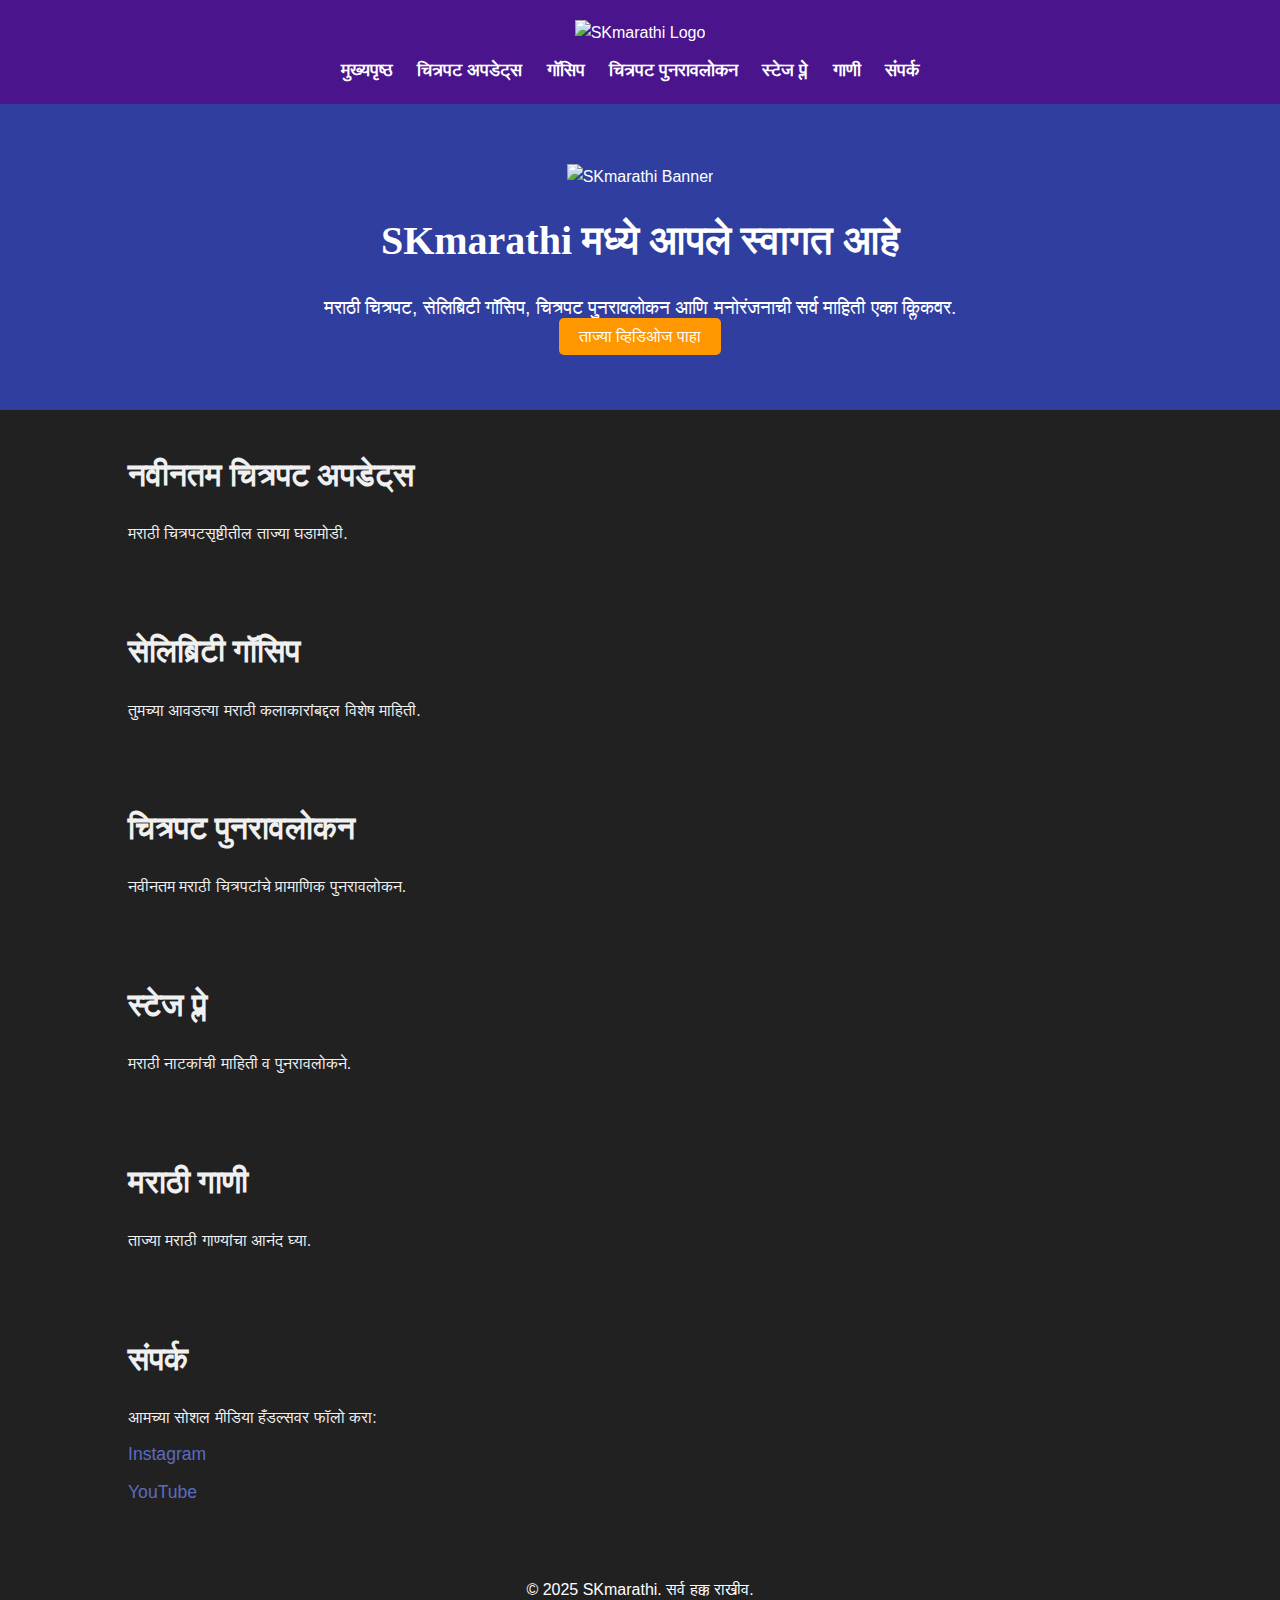
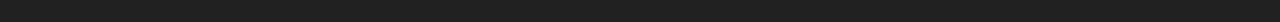
==== index.html @ 4903405e "Update index.html" ====
<!DOCTYPE html><html lang="mr">
<head>
    <meta charset="UTF-8">
    <meta name="viewport" content="width=device-width, initial-scale=1.0">
    <title>SKmarathi</title>
    <link rel="stylesheet" href="styles.css">
    <meta name="description" content="SKmarathi - तुमच्या मराठी चित्रपट, सेलिब्रिटी गॉसिप आणि मनोरंजनाचे अद्ययावत ठिकाण.">
    <meta name="keywords" content="SKmarathi, मराठी चित्रपट, सेलिब्रिटी गॉसिप, मराठी चित्रपट पुनरावलोकन, स्टेज प्ले, मनोरंजन">
    <meta name="author" content="Sandesh Khade">
    <meta name="google-site-verification" content="vFxRrsQT3I8T5LkKpK90j4mguvEcfYEq4QVLb75zHyc" />
</head>
<body>
    <header>
        <div class="container">
            <img src="C:\Users\Admin\Desktop\SKmarathi\images\SKmarathi logo.jpg" alt="SKmarathi Logo" class="logo">
            <nav>
                <ul>
                    <li><a href="#home">मुख्यपृष्ठ</a></li>
                    <li><a href="#updates">चित्रपट अपडेट्स</a></li>
                    <li><a href="#gossip">गॉसिप</a></li>
                    <li><a href="#reviews">चित्रपट पुनरावलोकन</a></li>
                    <li><a href="#plays">स्टेज प्ले</a></li>
                    <li><a href="#songs">गाणी</a></li>
                    <li><a href="#contact">संपर्क</a></li>
                </ul>
            </nav>
        </div>
    </header><section id="home" class="hero">
    <div class="container">
        <img src="C:\Users\Admin\Desktop\SKmarathi\images\skmarathiofficial bn.jpg" alt="SKmarathi Banner" class="banner">
        <h2>SKmarathi मध्ये आपले स्वागत आहे</h2>
        <p>मराठी चित्रपट, सेलिब्रिटी गॉसिप, चित्रपट पुनरावलोकन आणि मनोरंजनाची सर्व माहिती एका क्लिकवर.</p>
        <a href="#videos" class="cta">ताज्या व्हिडिओज पाहा</a>
    </div>
</section>

<section id="updates">
    <div class="container">
        <h2>नवीनतम चित्रपट अपडेट्स</h2>
        <p>मराठी चित्रपटसृष्टीतील ताज्या घडामोडी.</p>
    </div>
</section>

<section id="gossip">
    <div class="container">
        <h2>सेलिब्रिटी गॉसिप</h2>
        <p>तुमच्या आवडत्या मराठी कलाकारांबद्दल विशेष माहिती.</p>
    </div>
</section>

<section id="reviews">
    <div class="container">
        <h2>चित्रपट पुनरावलोकन</h2>
        <p>नवीनतम मराठी चित्रपटांचे प्रामाणिक पुनरावलोकन.</p>
    </div>
</section>

<section id="plays">
    <div class="container">
        <h2>स्टेज प्ले</h2>
        <p>मराठी नाटकांची माहिती व पुनरावलोकने.</p>
    </div>
</section>

<section id="songs">
    <div class="container">
        <h2>मराठी गाणी</h2>
        <p>ताज्या मराठी गाण्यांचा आनंद घ्या.</p>
    </div>
</section>

<section id="contact">
    <div class="container">
        <h2>संपर्क</h2>
        <p>आमच्या सोशल मीडिया हँडल्सवर फॉलो करा:</p>
        <ul>
            <li><a href="https://instagram.com/skmarathiofficial" target="_blank">Instagram</a></li>
            <li><a href="https://youtube.com/@skmarathi00?si=pFeI9sJSJotUwEm0" target="_blank">YouTube</a></li>
        </ul>
    </div>
</section>

<footer>
    <div class="container">
        <p>&copy; 2025 SKmarathi. सर्व हक्क राखीव.</p>
    </div>
</footer>

</body>
</html>
---- styles.css ----
/* ग्लोबल स्टाइल्स */
* {
    margin: 0;
    padding: 0;
    box-sizing: border-box;
}

body {
    font-family: 'Arial', sans-serif;
    line-height: 1.6;
    background-color: #212121; /* गडद पार्श्वभूमी */
    color: #f0f0f0; /* हलके टेक्स्ट */
}

/* कंटेनर */
.container {
    width: 80%;
    margin: 0 auto;
}

/* हेडर */
header {
    background: #4a148c; /* गडद जांभळा */
    color: white;
    padding: 20px 0;
    text-align: center;
}

header h1 {
    font-size: 2.5rem;
    font-family: 'Georgia', serif;
}

/* लोगो */
.logo {
    max-width: 150px;
    height: auto;
    margin-bottom: 10px;
}

/* नेव्हिगेशन */
nav ul {
    list-style: none;
    padding: 0;
}

nav ul li {
    display: inline;
    margin-right: 20px;
}

nav ul li a {
    color: white;
    text-decoration: none;
    font-weight: bold;
}

/* हीरो विभाग */
.hero {
    background: #303f9f; /* गडद निळा */
    color: white;
    padding: 60px 0;
    text-align: center;
}

.hero h2 {
    font-size: 2.5rem;
}

.hero p {
    font-size: 1.2rem;
}

.hero .cta {
    padding: 10px 20px;
    background-color: #ff9800;
    color: white;
    text-decoration: none;
    border-radius: 5px;
}

/* बॅनर */
.banner {
    max-width: 100%;
    height: auto;
    margin-bottom: 20px;
}

/* विभाग स्टाइलिंग */
section {
    padding: 40px 0;
}

section h2 {
    font-size: 2rem;
    margin-bottom: 20px;
    font-family: 'Georgia', serif;
}

/* सोशल मीडिया लिंक्स */
ul {
    list-style-type: none;
}

ul li {
    margin: 10px 0;
    font-size: 1.1rem;
}

ul li a {
    color: #5c6bc0; /* निळा रंग */
    text-decoration: none;
}

ul li a:hover {
    color: #ff4c4c; /* लाल रंग */
}

/* फूटर */
footer {
    background: #212121; /* गडद पार्श्वभूमी */
    color: white;
    padding: 20px 0;
    text-align: center;
    font-size: 1rem;
}

/* सोशल मीडिया बटण स्टाइल्स */
.social-media {
    text-align: center;
    margin-top: 30px;
}

.social-btn {
    padding: 10px 20px;
    margin: 10px;
    color: #fff;
    text-decoration: none;
    font-size: 1.2em;
    border-radius: 5px;
    transition: background-color 0.3s ease;
}

.instagram {
    background-color: #E1306C;
}

.youtube {
    background-color: #FF0000;
}

.social-btn:hover {
    opacity: 0.8;
}

/* फीडबॅक विभाग */
.feedback {
    text-align: center;
    margin: 40px 0;
}

.feedback form {
    display: flex;
    flex-direction: column;
    align-items: center;
}

.feedback textarea {
    width: 80%;
    height: 100px;
    padding: 10px;
    margin: 10px 0;
    border: 1px solid #ccc;
    border-radius: 5px;
}

.feedback button {
    padding: 10px 20px;
    background-color: #007BFF;
    color: white;
    border: none;
    cursor: pointer;
    border-radius: 5px;
}

.feedback button:hover {
    background-color: #0056b3;
}

/* प्रतिसादक्षम डिझाइन */
@media screen and (max-width: 768px) {
    .content {
        padding: 10px;
    }

    .social-btn {
        padding: 8px 15px;
        font-size: 1em;
    }

    .feedback textarea {
        width: 90%;
    }
}
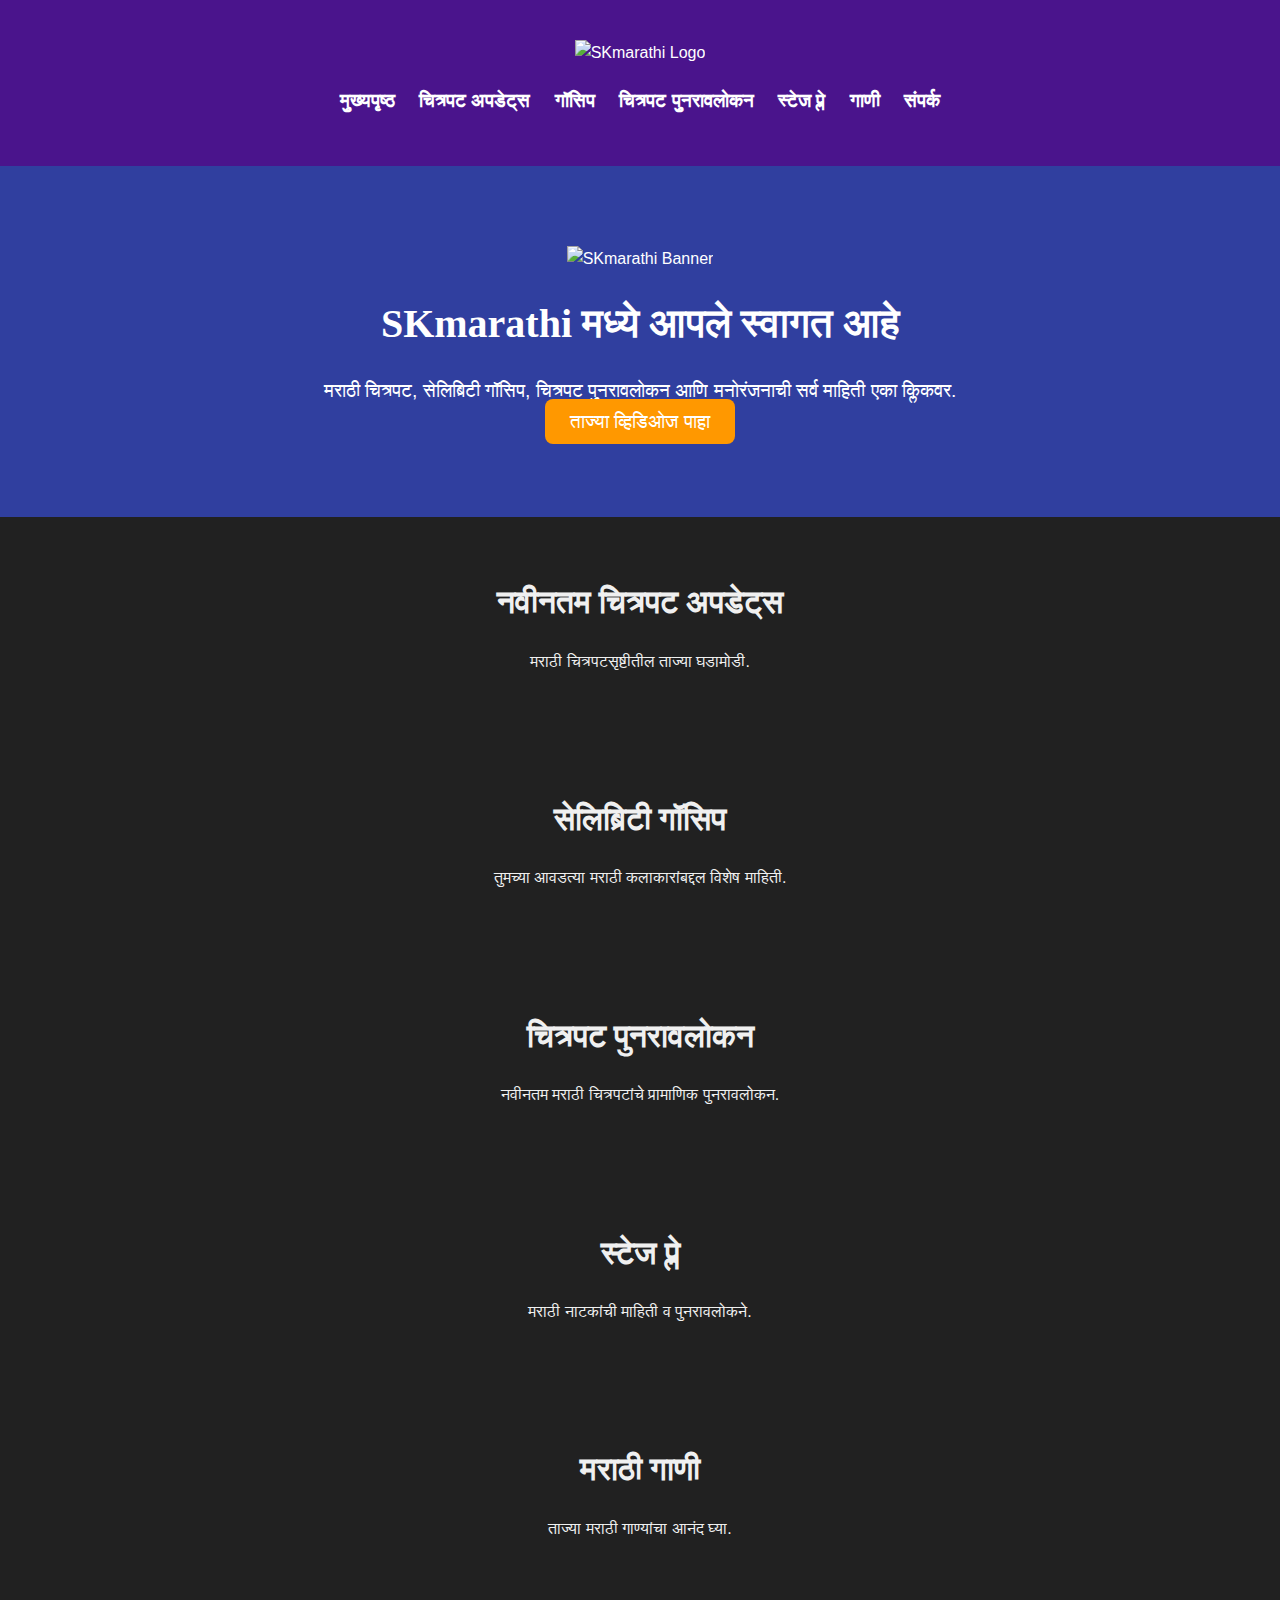
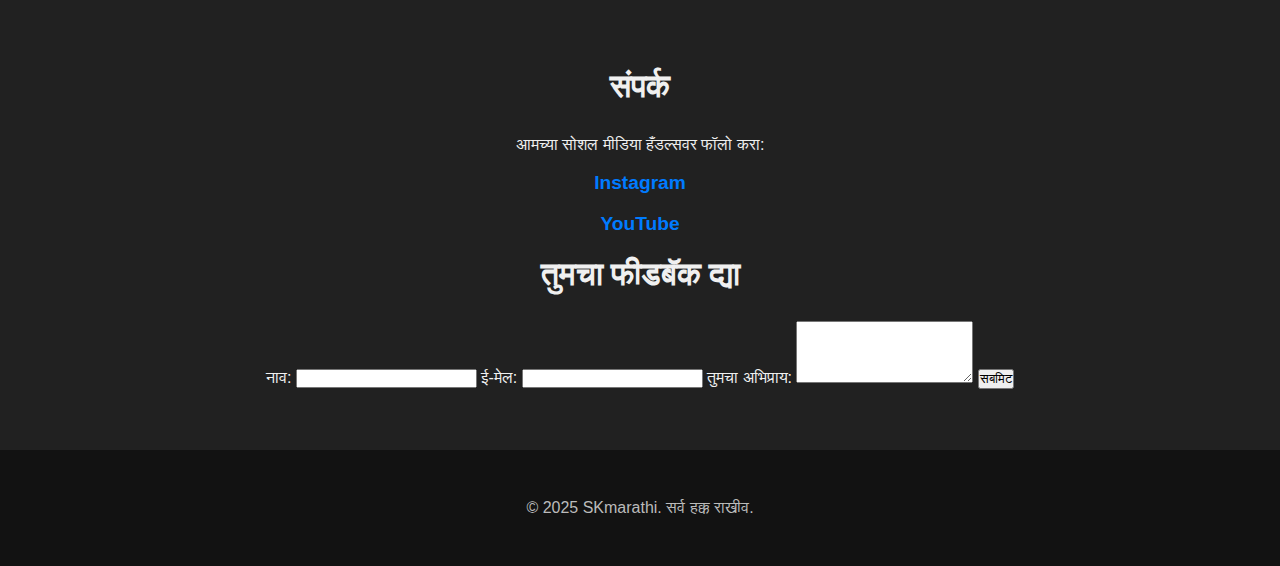
==== commit 95dffa39: "Update index.html" ====
--- a/index.html
+++ b/index.html
@@ -2,17 +2,16 @@
 <head>
     <meta charset="UTF-8">
     <meta name="viewport" content="width=device-width, initial-scale=1.0">
-    <title>SKmarathi</title>
+    <title>SKmarathi - मराठी चित्रपट, गॉसिप आणि मनोरंजन</title>
     <link rel="stylesheet" href="styles.css">
     <meta name="description" content="SKmarathi - तुमच्या मराठी चित्रपट, सेलिब्रिटी गॉसिप आणि मनोरंजनाचे अद्ययावत ठिकाण.">
-    <meta name="keywords" content="SKmarathi, मराठी चित्रपट, सेलिब्रिटी गॉसिप, मराठी चित्रपट पुनरावलोकन, स्टेज प्ले, मनोरंजन">
+    <meta name="keywords" content="मराठी चित्रपट, सेलिब्रिटी गॉसिप, चित्रपट पुनरावलोकन, SKmarathi, नाटक, संगीत, मनोरंजन">
     <meta name="author" content="Sandesh Khade">
-    <meta name="google-site-verification" content="vFxRrsQT3I8T5LkKpK90j4mguvEcfYEq4QVLb75zHyc" />
 </head>
 <body>
     <header>
         <div class="container">
-            <img src="C:\Users\Admin\Desktop\SKmarathi\images\SKmarathi logo.jpg" alt="SKmarathi Logo" class="logo">
+            <img src="images/SKmarathi-logo.jpg" alt="SKmarathi Logo" class="logo">
             <nav>
                 <ul>
                     <li><a href="#home">मुख्यपृष्ठ</a></li>
@@ -27,7 +26,7 @@
         </div>
     </header><section id="home" class="hero">
     <div class="container">
-        <img src="C:\Users\Admin\Desktop\SKmarathi\images\skmarathiofficial bn.jpg" alt="SKmarathi Banner" class="banner">
+        <img src="images/skmarathiofficial-bn.jpg" alt="SKmarathi Banner" class="banner">
         <h2>SKmarathi मध्ये आपले स्वागत आहे</h2>
         <p>मराठी चित्रपट, सेलिब्रिटी गॉसिप, चित्रपट पुनरावलोकन आणि मनोरंजनाची सर्व माहिती एका क्लिकवर.</p>
         <a href="#videos" class="cta">ताज्या व्हिडिओज पाहा</a>
@@ -75,8 +74,22 @@
         <p>आमच्या सोशल मीडिया हँडल्सवर फॉलो करा:</p>
         <ul>
             <li><a href="https://instagram.com/skmarathiofficial" target="_blank">Instagram</a></li>
-            <li><a href="https://youtube.com/@skmarathi00?si=pFeI9sJSJotUwEm0" target="_blank">YouTube</a></li>
+            <li><a href="https://youtube.com/@skmarathi00" target="_blank">YouTube</a></li>
         </ul>
+        
+        <h2>तुमचा फीडबॅक द्या</h2>
+        <form class="feedback-form" action="feedback.php" method="POST">
+            <label for="name">नाव:</label>
+            <input type="text" id="name" name="name" required>
+
+            <label for="email">ई-मेल:</label>
+            <input type="email" id="email" name="email" required>
+
+            <label for="message">तुमचा अभिप्राय:</label>
+            <textarea id="message" name="message" rows="4" required></textarea>
+
+            <button type="submit">सबमिट</button>
+        </form>
     </div>
 </section>
 
--- a/styles.css
+++ b/styles.css
@@ -16,6 +16,7 @@
 .container {
     width: 80%;
     margin: 0 auto;
+    padding: 20px;
 }
 
 /* हेडर */
@@ -41,23 +42,28 @@
 /* नेव्हिगेशन */
 nav ul {
     list-style: none;
-    padding: 0;
+    text-align: center;
 }
 
 nav ul li {
-    display: inline;
-    margin-right: 20px;
+    display: inline-block;
+    margin: 10px;
 }
 
 nav ul li a {
     color: white;
     text-decoration: none;
     font-weight: bold;
+    font-size: 1.2rem;
+}
+
+nav ul li a:hover {
+    color: #ff9800;
 }
 
 /* हीरो विभाग */
 .hero {
-    background: #303f9f; /* गडद निळा */
+    background: #303f9f;
     color: white;
     padding: 60px 0;
     text-align: center;
@@ -72,11 +78,17 @@
 }
 
 .hero .cta {
-    padding: 10px 20px;
+    padding: 12px 25px;
     background-color: #ff9800;
     color: white;
     text-decoration: none;
-    border-radius: 5px;
+    border-radius: 8px;
+    transition: background 0.3s ease-in-out;
+    font-size: 1.2rem;
+}
+
+.hero .cta:hover {
+    background-color: #e68900;
 }
 
 /* बॅनर */
@@ -89,6 +101,7 @@
 /* विभाग स्टाइलिंग */
 section {
     padding: 40px 0;
+    text-align: center;
 }
 
 section h2 {
@@ -100,105 +113,65 @@
 /* सोशल मीडिया लिंक्स */
 ul {
     list-style-type: none;
+    padding: 0;
 }
 
 ul li {
     margin: 10px 0;
-    font-size: 1.1rem;
+    font-size: 1.2rem;
 }
 
 ul li a {
-    color: #5c6bc0; /* निळा रंग */
+    color: #007BFF;
+    font-weight: bold;
     text-decoration: none;
 }
 
 ul li a:hover {
-    color: #ff4c4c; /* लाल रंग */
+    color: #ff4c4c;
+    text-decoration: underline;
 }
 
 /* फूटर */
 footer {
-    background: #212121; /* गडद पार्श्वभूमी */
+    background: #121212;
     color: white;
     padding: 20px 0;
     text-align: center;
     font-size: 1rem;
 }
 
-/* सोशल मीडिया बटण स्टाइल्स */
-.social-media {
-    text-align: center;
-    margin-top: 30px;
-}
-
-.social-btn {
-    padding: 10px 20px;
-    margin: 10px;
-    color: #fff;
-    text-decoration: none;
-    font-size: 1.2em;
-    border-radius: 5px;
-    transition: background-color 0.3s ease;
-}
-
-.instagram {
-    background-color: #E1306C;
-}
-
-.youtube {
-    background-color: #FF0000;
-}
-
-.social-btn:hover {
-    opacity: 0.8;
-}
-
-/* फीडबॅक विभाग */
-.feedback {
-    text-align: center;
-    margin: 40px 0;
-}
-
-.feedback form {
-    display: flex;
-    flex-direction: column;
-    align-items: center;
-}
-
-.feedback textarea {
-    width: 80%;
-    height: 100px;
-    padding: 10px;
-    margin: 10px 0;
-    border: 1px solid #ccc;
-    border-radius: 5px;
-}
-
-.feedback button {
-    padding: 10px 20px;
-    background-color: #007BFF;
-    color: white;
-    border: none;
-    cursor: pointer;
-    border-radius: 5px;
-}
-
-.feedback button:hover {
-    background-color: #0056b3;
+footer p {
+    margin: 5px 0;
+    color: #bbb;
 }
 
 /* प्रतिसादक्षम डिझाइन */
 @media screen and (max-width: 768px) {
-    .content {
-        padding: 10px;
+    .container {
+        width: 95%;
     }
 
-    .social-btn {
-        padding: 8px 15px;
-        font-size: 1em;
+    nav ul {
+        display: flex;
+        flex-direction: column;
+        align-items: center;
     }
 
-    .feedback textarea {
-        width: 90%;
+    nav ul li {
+        margin: 5px 0;
+    }
+
+    .hero h2 {
+        font-size: 2rem;
+    }
+
+    .hero p {
+        font-size: 1rem;
+    }
+
+    .cta {
+        font-size: 1rem;
+        padding: 10px 20px;
     }
 }
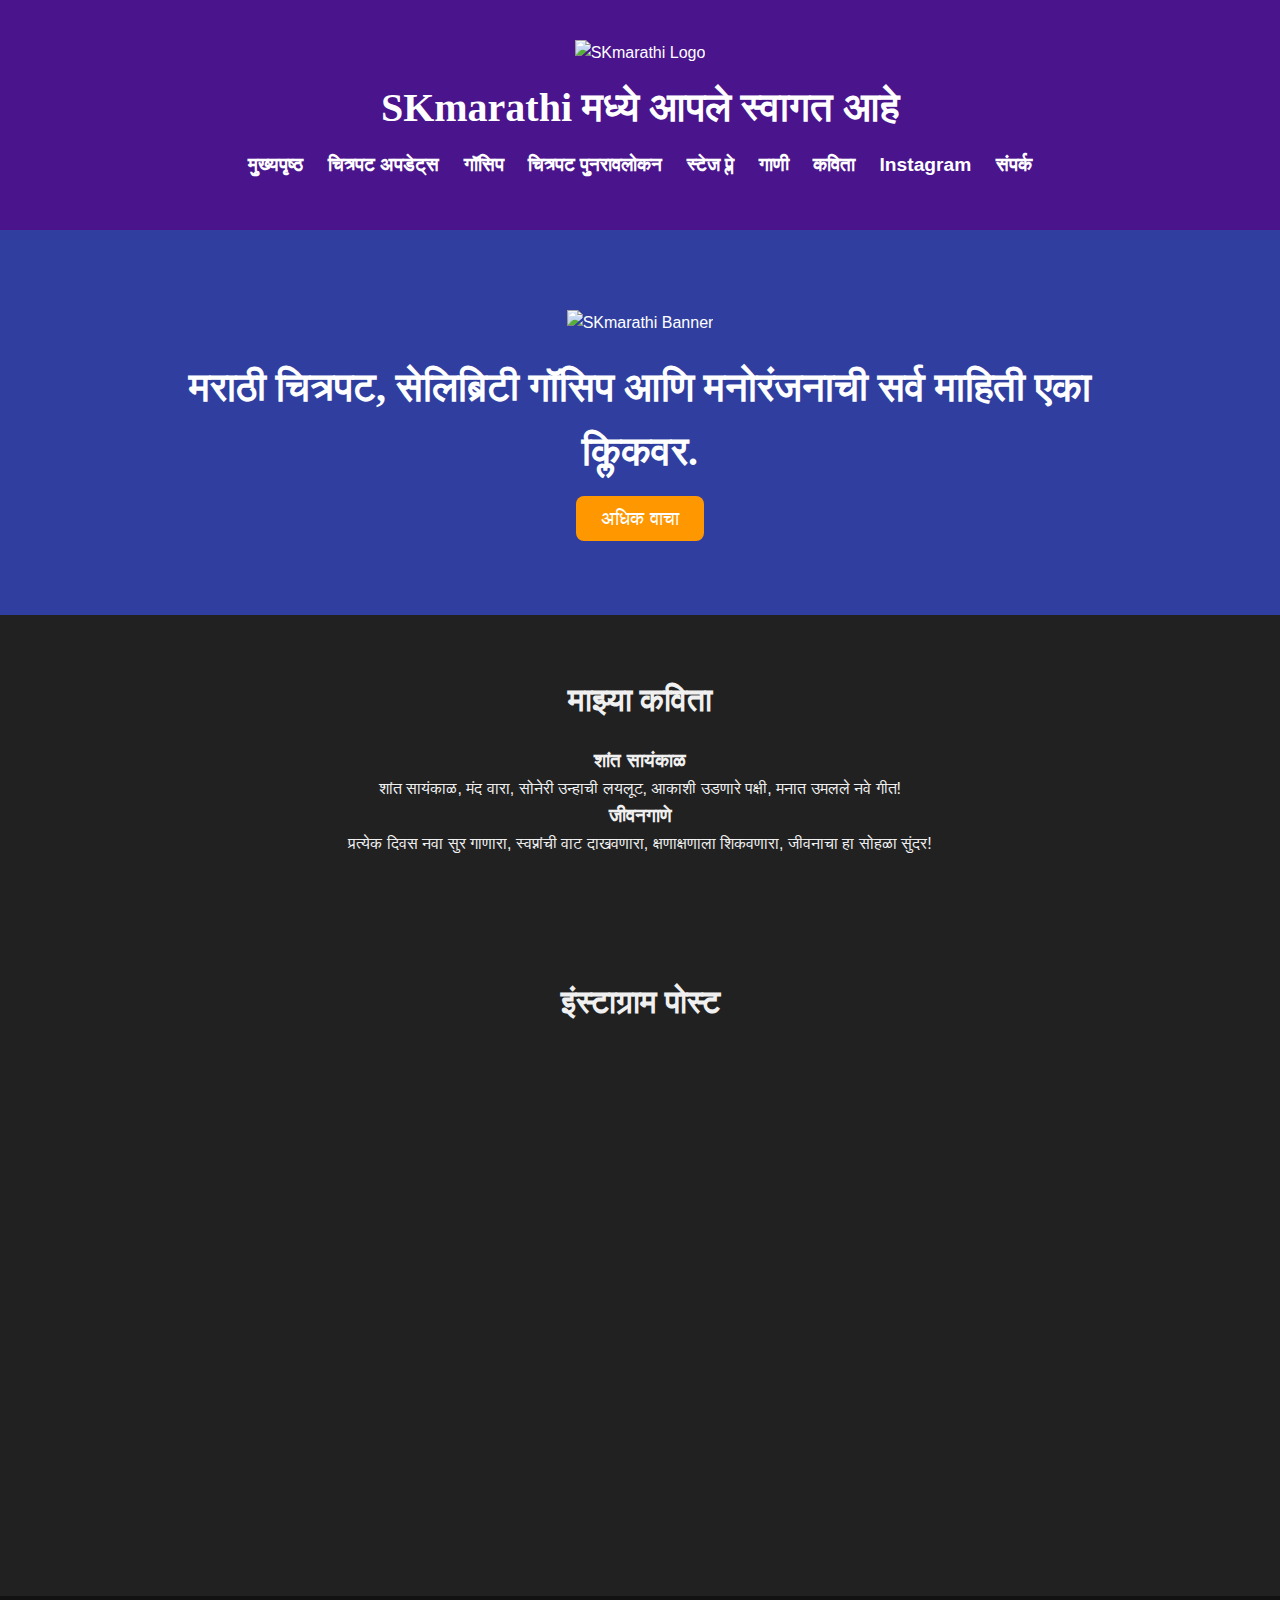
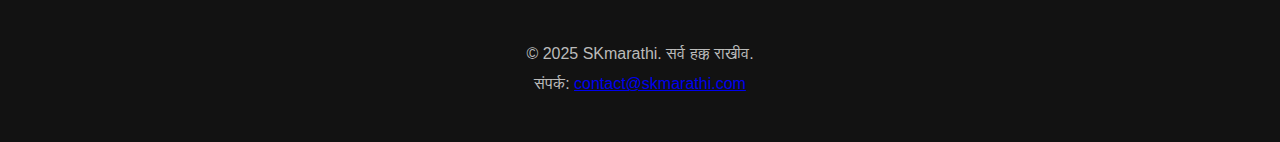
==== commit 7e7284b7: "Update index.html" ====
--- a/index.html
+++ b/index.html
@@ -1,4 +1,5 @@
-<!DOCTYPE html><html lang="mr">
+<!DOCTYPE html>
+<html lang="mr">
 <head>
     <meta charset="UTF-8">
     <meta name="viewport" content="width=device-width, initial-scale=1.0">
@@ -9,9 +10,12 @@
     <meta name="author" content="Sandesh Khade">
 </head>
 <body>
+
+    <!-- हेडर -->
     <header>
         <div class="container">
-            <img src="images/SKmarathi-logo.jpg" alt="SKmarathi Logo" class="logo">
+            <img src="C:\Users\Admin\Desktop\SKmarathi\images\SKmarathi-logo.jpg.jpg" alt="SKmarathi Logo" class="logo">
+            <h1>SKmarathi मध्ये आपले स्वागत आहे</h1>
             <nav>
                 <ul>
                     <li><a href="#home">मुख्यपृष्ठ</a></li>
@@ -20,84 +24,59 @@
                     <li><a href="#reviews">चित्रपट पुनरावलोकन</a></li>
                     <li><a href="#plays">स्टेज प्ले</a></li>
                     <li><a href="#songs">गाणी</a></li>
+                    <li><a href="#poems">कविता</a></li>
+                    <li><a href="#insta-posts">Instagram</a></li>
                     <li><a href="#contact">संपर्क</a></li>
                 </ul>
             </nav>
         </div>
-    </header><section id="home" class="hero">
-    <div class="container">
-        <img src="images/skmarathiofficial-bn.jpg" alt="SKmarathi Banner" class="banner">
-        <h2>SKmarathi मध्ये आपले स्वागत आहे</h2>
-        <p>मराठी चित्रपट, सेलिब्रिटी गॉसिप, चित्रपट पुनरावलोकन आणि मनोरंजनाची सर्व माहिती एका क्लिकवर.</p>
-        <a href="#videos" class="cta">ताज्या व्हिडिओज पाहा</a>
-    </div>
-</section>
+    </header>
 
-<section id="updates">
-    <div class="container">
-        <h2>नवीनतम चित्रपट अपडेट्स</h2>
-        <p>मराठी चित्रपटसृष्टीतील ताज्या घडामोडी.</p>
-    </div>
-</section>
+    <!-- बॅनर -->
+    <section id="home" class="hero">
+        <div class="container">
+            <img src="images/skmarathiofficial-bn.jpg" alt="SKmarathi Banner" class="banner">
+            <h2>मराठी चित्रपट, सेलिब्रिटी गॉसिप आणि मनोरंजनाची सर्व माहिती एका क्लिकवर.</h2>
+            <a href="#updates" class="cta">अधिक वाचा</a>
+        </div>
+    </section>
 
-<section id="gossip">
-    <div class="container">
-        <h2>सेलिब्रिटी गॉसिप</h2>
-        <p>तुमच्या आवडत्या मराठी कलाकारांबद्दल विशेष माहिती.</p>
-    </div>
-</section>
+    <!-- कविता विभाग -->
+    <section id="poems">
+        <div class="container">
+            <h2>माझ्या कविता</h2>
+            <div class="poem">
+                <h3>शांत सायंकाळ</h3>
+                <p>शांत सायंकाळ, मंद वारा,  
+                   सोनेरी उन्हाची लयलूट,  
+                   आकाशी उडणारे पक्षी,  
+                   मनात उमलले नवे गीत!</p>
+            </div>
+            <div class="poem">
+                <h3>जीवनगाणे</h3>
+                <p>प्रत्येक दिवस नवा सुर गाणारा,  
+                   स्वप्नांची वाट दाखवणारा,  
+                   क्षणाक्षणाला शिकवणारा,  
+                   जीवनाचा हा सोहळा सुंदर!</p>
+            </div>
+        </div>
+    </section>
 
-<section id="reviews">
-    <div class="container">
-        <h2>चित्रपट पुनरावलोकन</h2>
-        <p>नवीनतम मराठी चित्रपटांचे प्रामाणिक पुनरावलोकन.</p>
-    </div>
-</section>
+    <!-- इंस्टाग्राम पोस्ट -->
+    <section id="insta-posts">
+        <div class="container">
+            <h2>इंस्टाग्राम पोस्ट</h2>
+            <iframe src="https://www.instagram.com/p/DBMMjMjNX7g/embed" width="400" height="480" frameborder="0"></iframe>
+        </div>
+    </section>
 
-<section id="plays">
-    <div class="container">
-        <h2>स्टेज प्ले</h2>
-        <p>मराठी नाटकांची माहिती व पुनरावलोकने.</p>
-    </div>
-</section>
-
-<section id="songs">
-    <div class="container">
-        <h2>मराठी गाणी</h2>
-        <p>ताज्या मराठी गाण्यांचा आनंद घ्या.</p>
-    </div>
-</section>
-
-<section id="contact">
-    <div class="container">
-        <h2>संपर्क</h2>
-        <p>आमच्या सोशल मीडिया हँडल्सवर फॉलो करा:</p>
-        <ul>
-            <li><a href="https://instagram.com/skmarathiofficial" target="_blank">Instagram</a></li>
-            <li><a href="https://youtube.com/@skmarathi00" target="_blank">YouTube</a></li>
-        </ul>
-        
-        <h2>तुमचा फीडबॅक द्या</h2>
-        <form class="feedback-form" action="feedback.php" method="POST">
-            <label for="name">नाव:</label>
-            <input type="text" id="name" name="name" required>
-
-            <label for="email">ई-मेल:</label>
-            <input type="email" id="email" name="email" required>
-
-            <label for="message">तुमचा अभिप्राय:</label>
-            <textarea id="message" name="message" rows="4" required></textarea>
-
-            <button type="submit">सबमिट</button>
-        </form>
-    </div>
-</section>
-
-<footer>
-    <div class="container">
-        <p>&copy; 2025 SKmarathi. सर्व हक्क राखीव.</p>
-    </div>
-</footer>
+    <!-- फूटर -->
+    <footer id="contact">
+        <div class="container">
+            <p>&copy; 2025 SKmarathi. सर्व हक्क राखीव.</p>
+            <p>संपर्क: <a href="mailto:contact@skmarathi.com">contact@skmarathi.com</a></p>
+        </div>
+    </footer>
 
 </body>
 </html>
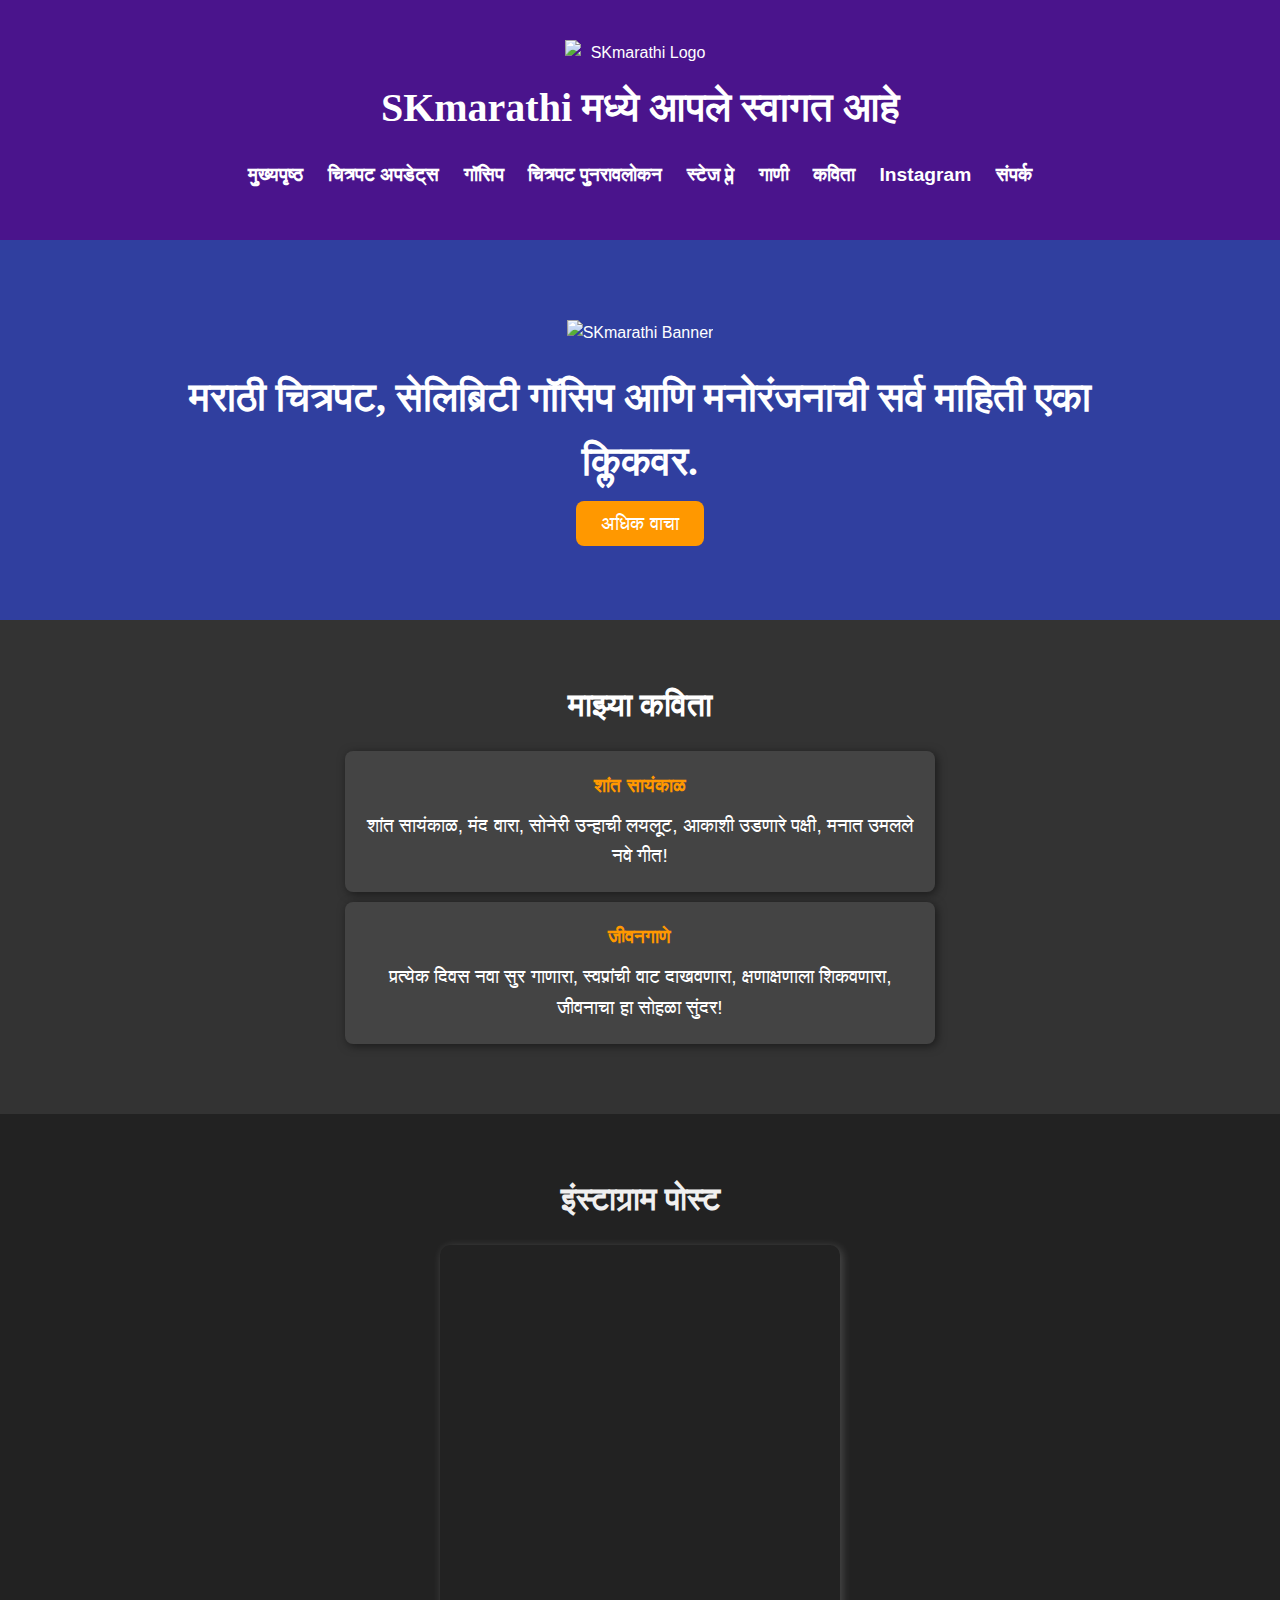
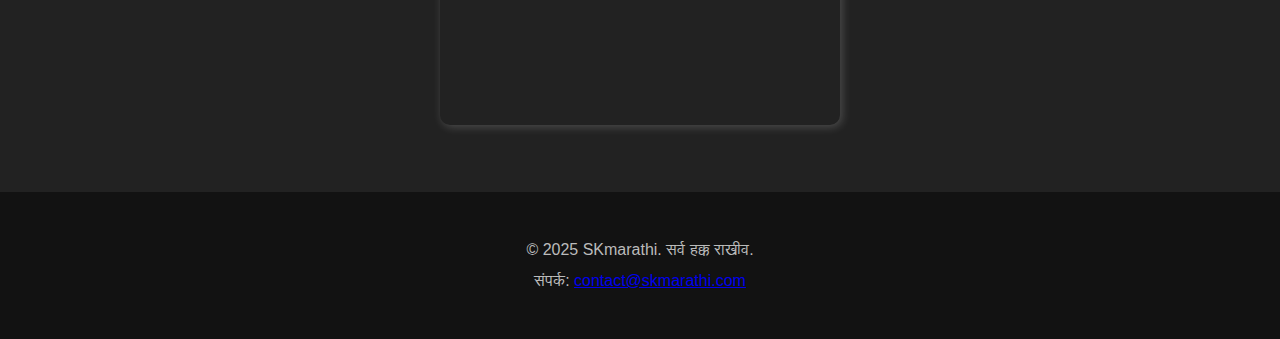
==== commit 827e2219: "Update index.html" ====
--- a/index.html
+++ b/index.html
@@ -14,7 +14,7 @@
     <!-- हेडर -->
     <header>
         <div class="container">
-            <img src="C:\Users\Admin\Desktop\SKmarathi\images\SKmarathi-logo.jpg.jpg" alt="SKmarathi Logo" class="logo">
+            <img src="https://github.com/skmarathi/skmarathi/blob/main/SKmarathi-logo.jpg.jpg?raw=true" alt="SKmarathi Logo" class="logo">
             <h1>SKmarathi मध्ये आपले स्वागत आहे</h1>
             <nav>
                 <ul>
--- a/styles.css
+++ b/styles.css
@@ -27,15 +27,16 @@
     text-align: center;
 }
 
+header .logo {
+    max-width: 150px;
+    height: auto;
+    display: block;
+    margin: 0 auto 10px;
+}
+
 header h1 {
     font-size: 2.5rem;
     font-family: 'Georgia', serif;
-}
-
-/* लोगो */
-.logo {
-    max-width: 150px;
-    height: auto;
     margin-bottom: 10px;
 }
 
@@ -61,7 +62,7 @@
     color: #ff9800;
 }
 
-/* हीरो विभाग */
+/* हीरो विभाग (बॅनर) */
 .hero {
     background: #303f9f;
     color: white;
@@ -69,12 +70,15 @@
     text-align: center;
 }
 
+.hero .banner {
+    max-width: 100%;
+    height: auto;
+    margin-bottom: 20px;
+}
+
 .hero h2 {
     font-size: 2.5rem;
-}
-
-.hero p {
-    font-size: 1.2rem;
+    margin-bottom: 15px;
 }
 
 .hero .cta {
@@ -89,13 +93,6 @@
 
 .hero .cta:hover {
     background-color: #e68900;
-}
-
-/* बॅनर */
-.banner {
-    max-width: 100%;
-    height: auto;
-    margin-bottom: 20px;
 }
 
 /* विभाग स्टाइलिंग */
@@ -110,6 +107,45 @@
     font-family: 'Georgia', serif;
 }
 
+/* कविता विभाग */
+#poems {
+    background: #333;
+    color: #fff;
+    padding: 40px 0;
+    text-align: center;
+}
+
+.poem {
+    background: #444;
+    padding: 20px;
+    margin: 10px auto;
+    border-radius: 8px;
+    box-shadow: 2px 2px 10px rgba(0, 0, 0, 0.5);
+    width: 60%;
+}
+
+.poem h3 {
+    color: #ff9800;
+    margin-bottom: 10px;
+}
+
+.poem p {
+    font-size: 1.2rem;
+    line-height: 1.6;
+}
+
+/* इंस्टाग्राम पोस्ट */
+#insta-posts {
+    background: #222;
+    padding: 40px 0;
+    text-align: center;
+}
+
+iframe {
+    border-radius: 10px;
+    box-shadow: 2px 2px 10px rgba(255, 255, 255, 0.2);
+}
+
 /* सोशल मीडिया लिंक्स */
 ul {
     list-style-type: none;
@@ -174,4 +210,8 @@
         font-size: 1rem;
         padding: 10px 20px;
     }
-}
+
+    .poem {
+        width: 80%;
+    }
+}
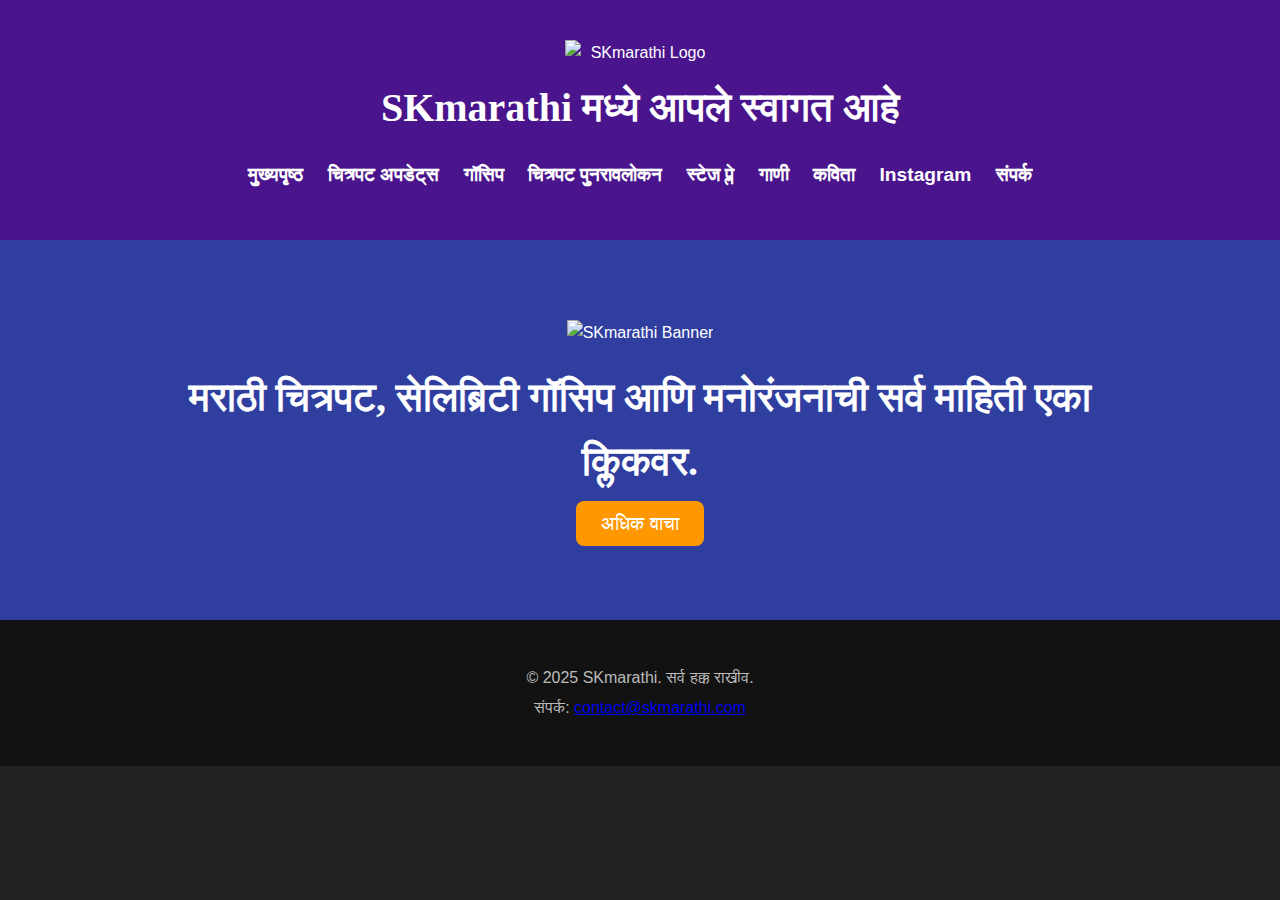
==== commit 597e7fc7: "Update index.html" ====
--- a/index.html
+++ b/index.html
@@ -14,7 +14,7 @@
     <!-- हेडर -->
     <header>
         <div class="container">
-            <img src="https://github.com/skmarathi/skmarathi/blob/main/SKmarathi-logo.jpg.jpg?raw=true" alt="SKmarathi Logo" class="logo">
+            <img src="https://raw.githubusercontent.com/skmarathi/skmarathi/main/SKmarathi-logo.jpg.jpg" alt="SKmarathi Logo" class="logo">
             <h1>SKmarathi मध्ये आपले स्वागत आहे</h1>
             <nav>
                 <ul>
@@ -35,38 +35,9 @@
     <!-- बॅनर -->
     <section id="home" class="hero">
         <div class="container">
-            <img src="images/skmarathiofficial-bn.jpg" alt="SKmarathi Banner" class="banner">
+            <img src="https://raw.githubusercontent.com/skmarathi/skmarathi/main/skmarathiofficial-bn.jpg" alt="SKmarathi Banner" class="banner">
             <h2>मराठी चित्रपट, सेलिब्रिटी गॉसिप आणि मनोरंजनाची सर्व माहिती एका क्लिकवर.</h2>
             <a href="#updates" class="cta">अधिक वाचा</a>
-        </div>
-    </section>
-
-    <!-- कविता विभाग -->
-    <section id="poems">
-        <div class="container">
-            <h2>माझ्या कविता</h2>
-            <div class="poem">
-                <h3>शांत सायंकाळ</h3>
-                <p>शांत सायंकाळ, मंद वारा,  
-                   सोनेरी उन्हाची लयलूट,  
-                   आकाशी उडणारे पक्षी,  
-                   मनात उमलले नवे गीत!</p>
-            </div>
-            <div class="poem">
-                <h3>जीवनगाणे</h3>
-                <p>प्रत्येक दिवस नवा सुर गाणारा,  
-                   स्वप्नांची वाट दाखवणारा,  
-                   क्षणाक्षणाला शिकवणारा,  
-                   जीवनाचा हा सोहळा सुंदर!</p>
-            </div>
-        </div>
-    </section>
-
-    <!-- इंस्टाग्राम पोस्ट -->
-    <section id="insta-posts">
-        <div class="container">
-            <h2>इंस्टाग्राम पोस्ट</h2>
-            <iframe src="https://www.instagram.com/p/DBMMjMjNX7g/embed" width="400" height="480" frameborder="0"></iframe>
         </div>
     </section>
 
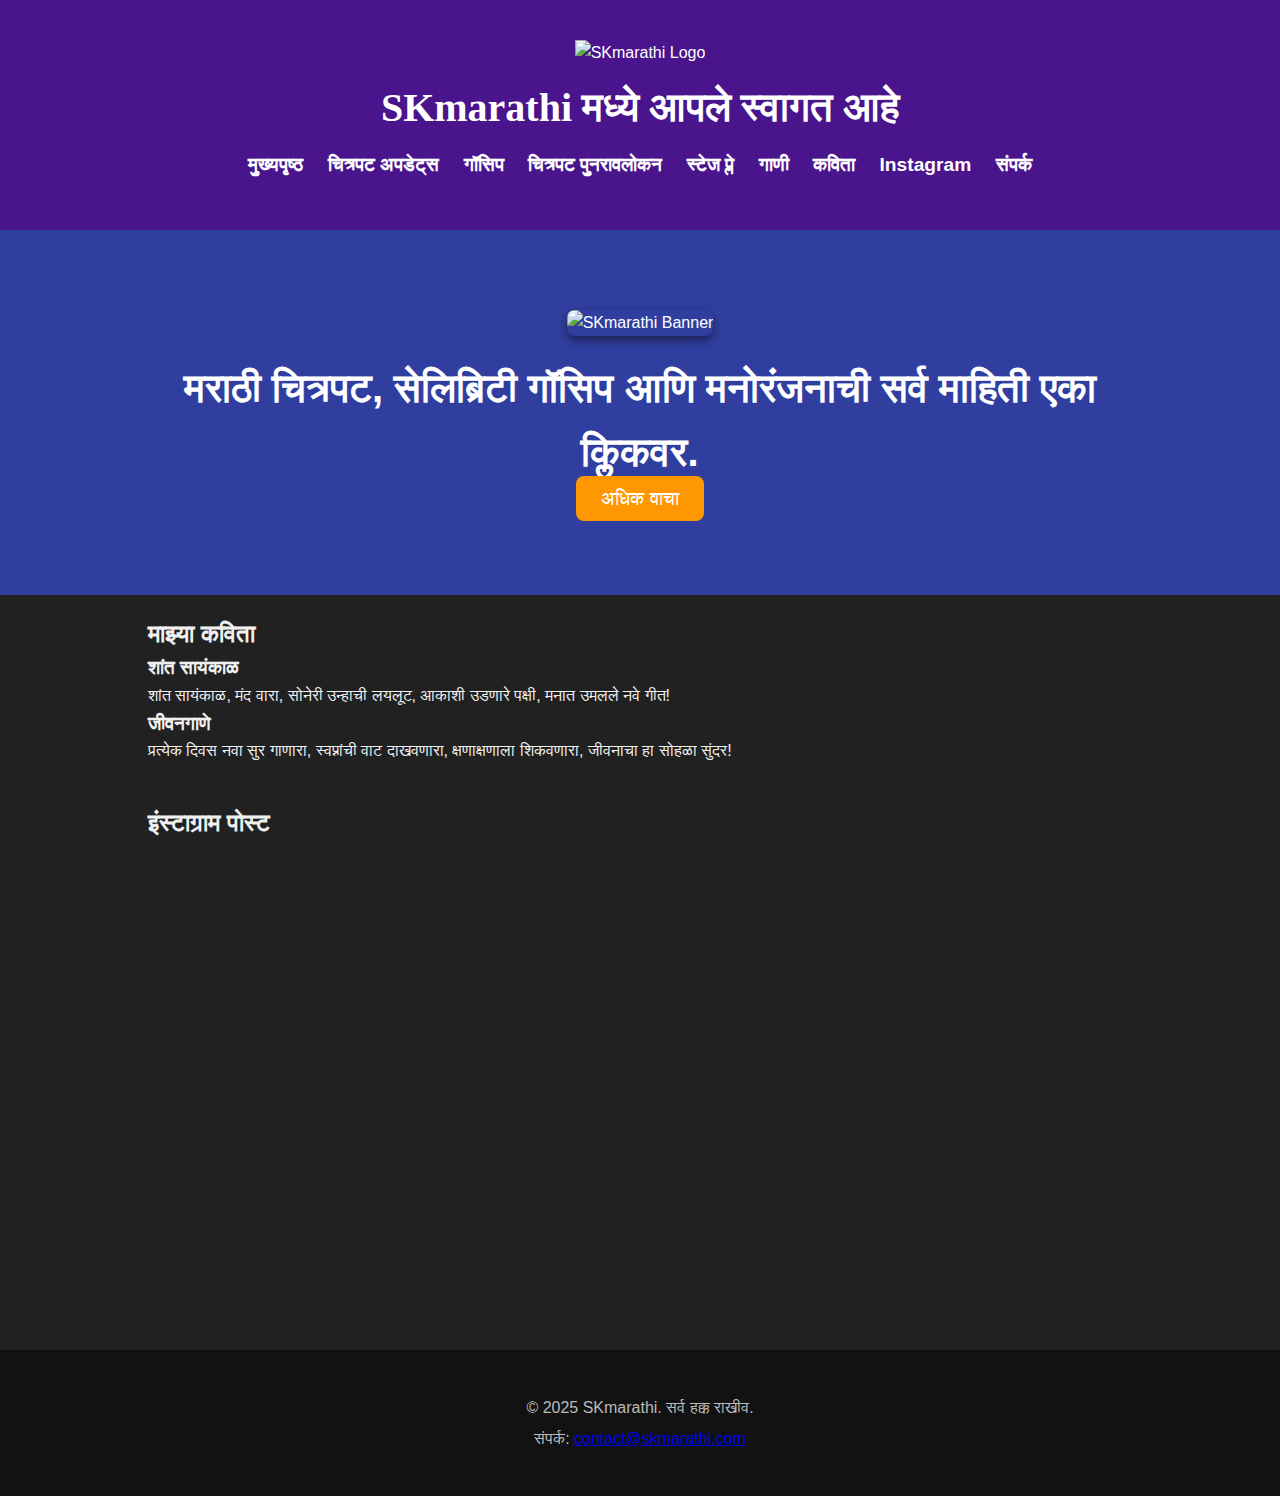
==== commit 2c6ac1d8: "Update index.html" ====
--- a/index.html
+++ b/index.html
@@ -1,5 +1,4 @@
-<!DOCTYPE html>
-<html lang="mr">
+<!DOCTYPE html><html lang="mr">
 <head>
     <meta charset="UTF-8">
     <meta name="viewport" content="width=device-width, initial-scale=1.0">
@@ -9,45 +8,72 @@
     <meta name="keywords" content="मराठी चित्रपट, सेलिब्रिटी गॉसिप, चित्रपट पुनरावलोकन, SKmarathi, नाटक, संगीत, मनोरंजन">
     <meta name="author" content="Sandesh Khade">
 </head>
-<body>
+<body><!-- हेडर -->
+<header>
+    <div class="container">
+        <img src="https://raw.githubusercontent.com/skmarathi/skmarathi/main/SKmarathi-logo.jpg" alt="SKmarathi Logo" class="logo">
+        <h1>SKmarathi मध्ये आपले स्वागत आहे</h1>
+        <nav>
+            <ul>
+                <li><a href="#home">मुख्यपृष्ठ</a></li>
+                <li><a href="#updates">चित्रपट अपडेट्स</a></li>
+                <li><a href="#gossip">गॉसिप</a></li>
+                <li><a href="#reviews">चित्रपट पुनरावलोकन</a></li>
+                <li><a href="#plays">स्टेज प्ले</a></li>
+                <li><a href="#songs">गाणी</a></li>
+                <li><a href="#poems">कविता</a></li>
+                <li><a href="#insta-posts">Instagram</a></li>
+                <li><a href="#contact">संपर्क</a></li>
+            </ul>
+        </nav>
+    </div>
+</header>
 
-    <!-- हेडर -->
-    <header>
-        <div class="container">
-            <img src="https://raw.githubusercontent.com/skmarathi/skmarathi/main/SKmarathi-logo.jpg.jpg" alt="SKmarathi Logo" class="logo">
-            <h1>SKmarathi मध्ये आपले स्वागत आहे</h1>
-            <nav>
-                <ul>
-                    <li><a href="#home">मुख्यपृष्ठ</a></li>
-                    <li><a href="#updates">चित्रपट अपडेट्स</a></li>
-                    <li><a href="#gossip">गॉसिप</a></li>
-                    <li><a href="#reviews">चित्रपट पुनरावलोकन</a></li>
-                    <li><a href="#plays">स्टेज प्ले</a></li>
-                    <li><a href="#songs">गाणी</a></li>
-                    <li><a href="#poems">कविता</a></li>
-                    <li><a href="#insta-posts">Instagram</a></li>
-                    <li><a href="#contact">संपर्क</a></li>
-                </ul>
-            </nav>
+<!-- बॅनर -->
+<section id="home" class="hero">
+    <div class="container">
+        <img src="https://raw.githubusercontent.com/skmarathi/skmarathi/main/skmarathiofficial-bn.jpg" alt="SKmarathi Banner" class="banner">
+        <h2>मराठी चित्रपट, सेलिब्रिटी गॉसिप आणि मनोरंजनाची सर्व माहिती एका क्लिकवर.</h2>
+        <a href="#updates" class="cta">अधिक वाचा</a>
+    </div>
+</section>
+
+<!-- कविता विभाग -->
+<section id="poems">
+    <div class="container">
+        <h2>माझ्या कविता</h2>
+        <div class="poem">
+            <h3>शांत सायंकाळ</h3>
+            <p>शांत सायंकाळ, मंद वारा,  
+               सोनेरी उन्हाची लयलूट,  
+               आकाशी उडणारे पक्षी,  
+               मनात उमलले नवे गीत!</p>
         </div>
-    </header>
+        <div class="poem">
+            <h3>जीवनगाणे</h3>
+            <p>प्रत्येक दिवस नवा सुर गाणारा,  
+               स्वप्नांची वाट दाखवणारा,  
+               क्षणाक्षणाला शिकवणारा,  
+               जीवनाचा हा सोहळा सुंदर!</p>
+        </div>
+    </div>
+</section>
 
-    <!-- बॅनर -->
-    <section id="home" class="hero">
-        <div class="container">
-            <img src="https://raw.githubusercontent.com/skmarathi/skmarathi/main/skmarathiofficial-bn.jpg" alt="SKmarathi Banner" class="banner">
-            <h2>मराठी चित्रपट, सेलिब्रिटी गॉसिप आणि मनोरंजनाची सर्व माहिती एका क्लिकवर.</h2>
-            <a href="#updates" class="cta">अधिक वाचा</a>
-        </div>
-    </section>
+<!-- इंस्टाग्राम पोस्ट -->
+<section id="insta-posts">
+    <div class="container">
+        <h2>इंस्टाग्राम पोस्ट</h2>
+        <iframe src="https://www.instagram.com/p/DBMMjMjNX7g/embed" width="400" height="480" frameborder="0"></iframe>
+    </div>
+</section>
 
-    <!-- फूटर -->
-    <footer id="contact">
-        <div class="container">
-            <p>&copy; 2025 SKmarathi. सर्व हक्क राखीव.</p>
-            <p>संपर्क: <a href="mailto:contact@skmarathi.com">contact@skmarathi.com</a></p>
-        </div>
-    </footer>
+<!-- फूटर -->
+<footer id="contact">
+    <div class="container">
+        <p>&copy; 2025 SKmarathi. सर्व हक्क राखीव.</p>
+        <p>संपर्क: <a href="mailto:contact@skmarathi.com">contact@skmarathi.com</a></p>
+    </div>
+</footer>
 
 </body>
 </html>
--- a/styles.css
+++ b/styles.css
@@ -27,16 +27,15 @@
     text-align: center;
 }
 
-header .logo {
-    max-width: 150px;
-    height: auto;
-    display: block;
-    margin: 0 auto 10px;
-}
-
 header h1 {
     font-size: 2.5rem;
     font-family: 'Georgia', serif;
+}
+
+/* लोगो */
+.logo {
+    max-width: 150px;
+    height: auto;
     margin-bottom: 10px;
 }
 
@@ -62,7 +61,7 @@
     color: #ff9800;
 }
 
-/* हीरो विभाग (बॅनर) */
+/* हीरो विभाग */
 .hero {
     background: #303f9f;
     color: white;
@@ -70,15 +69,12 @@
     text-align: center;
 }
 
-.hero .banner {
-    max-width: 100%;
-    height: auto;
-    margin-bottom: 20px;
+.hero h2 {
+    font-size: 2.5rem;
 }
 
-.hero h2 {
-    font-size: 2.5rem;
-    margin-bottom: 15px;
+.hero p {
+    font-size: 1.2rem;
 }
 
 .hero .cta {
@@ -95,77 +91,13 @@
     background-color: #e68900;
 }
 
-/* विभाग स्टाइलिंग */
-section {
-    padding: 40px 0;
-    text-align: center;
-}
-
-section h2 {
-    font-size: 2rem;
+/* बॅनर */
+.banner {
+    max-width: 100%;
+    height: auto;
     margin-bottom: 20px;
-    font-family: 'Georgia', serif;
-}
-
-/* कविता विभाग */
-#poems {
-    background: #333;
-    color: #fff;
-    padding: 40px 0;
-    text-align: center;
-}
-
-.poem {
-    background: #444;
-    padding: 20px;
-    margin: 10px auto;
     border-radius: 8px;
-    box-shadow: 2px 2px 10px rgba(0, 0, 0, 0.5);
-    width: 60%;
-}
-
-.poem h3 {
-    color: #ff9800;
-    margin-bottom: 10px;
-}
-
-.poem p {
-    font-size: 1.2rem;
-    line-height: 1.6;
-}
-
-/* इंस्टाग्राम पोस्ट */
-#insta-posts {
-    background: #222;
-    padding: 40px 0;
-    text-align: center;
-}
-
-iframe {
-    border-radius: 10px;
-    box-shadow: 2px 2px 10px rgba(255, 255, 255, 0.2);
-}
-
-/* सोशल मीडिया लिंक्स */
-ul {
-    list-style-type: none;
-    padding: 0;
-}
-
-ul li {
-    margin: 10px 0;
-    font-size: 1.2rem;
-}
-
-ul li a {
-    color: #007BFF;
-    font-weight: bold;
-    text-decoration: none;
-}
-
-ul li a:hover {
-    color: #ff4c4c;
-    text-decoration: underline;
+    box-shadow: 0 4px 10px rgba(0, 0, 0, 0.5);
 }
 
 /* फूटर */
@@ -210,8 +142,4 @@
         font-size: 1rem;
         padding: 10px 20px;
     }
-
-    .poem {
-        width: 80%;
-    }
 }
